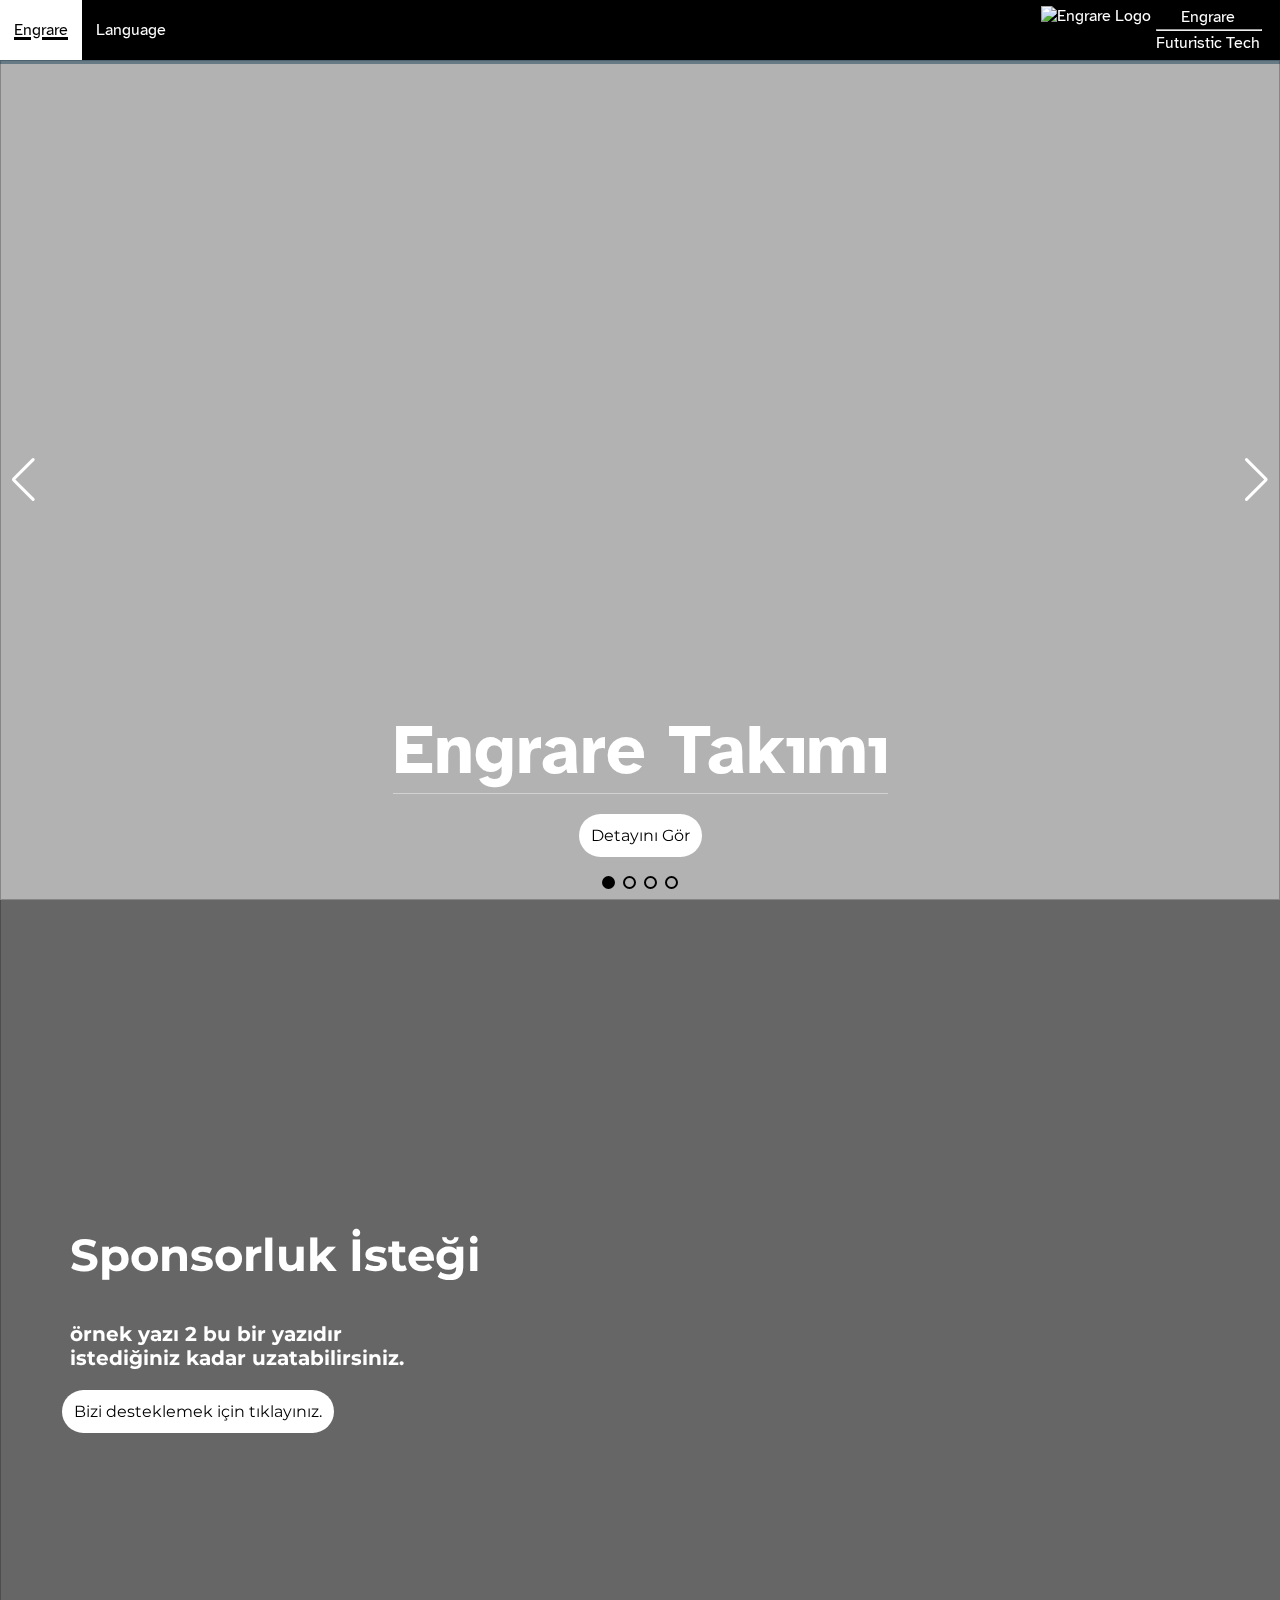
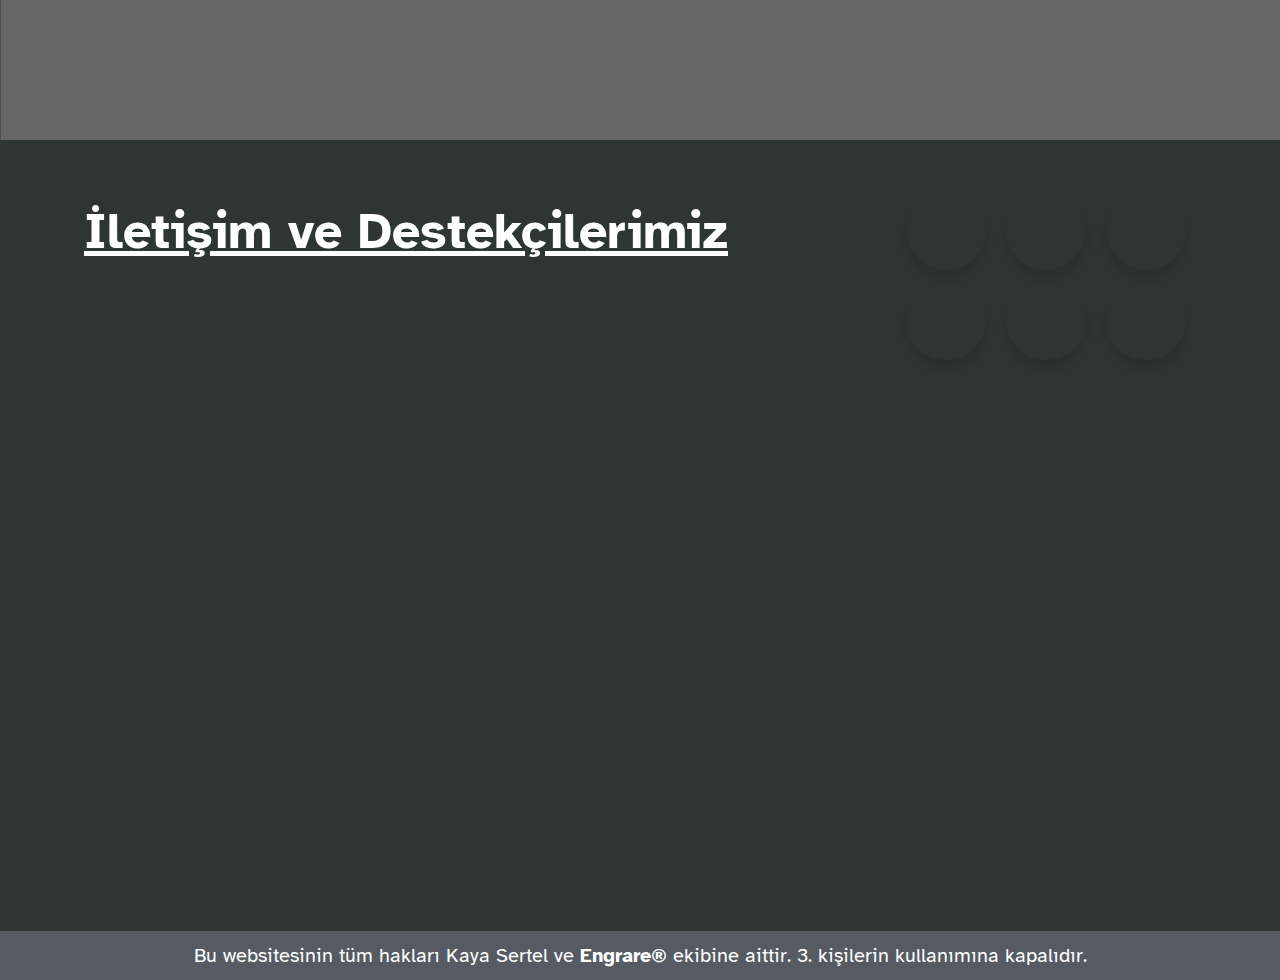
==== index.html @ f760fec5 "Add files via upload" ====
<!-- Copyright 2025 ENGRARE. All Rights Reserved.  -->
<!DOCTYPE html>
<html  lang="tr" dir="ltr" data-cast-api-enabled="true">
<head>
<title>Engrare</title>
<link rel="icon" type="image/png" href="./files/photos/title_icon.png" sizes="48x48">

<meta name="author" content="Engrare" />
<meta name="viewport" content="width=device-width, initial-scale=1, maximum-scale=0, minimum-scale=1">
<meta property="og:type" content="website">
<meta name="facebook-domain-verification" content="1h3h5nufxylejgv2ar00gf8e2o5nhf" />
<meta property="og:image" content="https://www.engrare.com/files/photos/engrare_logo.png" />
<meta property="og:image:width" content="100" />
<meta property="og:image:height" content="100" />
<meta property="twitter:image" content="https://www.engrare.com/files/photos/engrare_logo.png" />
<meta property="og:title" content="Engrare - Futuristic Tech">
<meta property="og:url" content="https://www.engrare.com">
<meta property="og:description" content="Engrare hakkında bilgi edinin veya Engrarelı olun.">
<meta content="Engrare sayfasına hoş geldiniz. Bu sayfadan Engrare takımı hakkında bilgi öğrenebilir, takıma sponsor ya da bir takım üyesi olamk için başvuruda bulanabilirsiniz." name="description">
<noscript>
<style>
.main_noscript_div {
	height:	300px;
	width: 450px;
	position: fixed;
	z-index: 20;
	top: 50%;
	left: 50%;
	margin-left: -227px;
	margin-top: -152px;
	background-color: grey;
	color: white;
	font-family: Atkinson Hyperlegible, sans-serif;
	border-radius: 10px;
	border: solid 4px white;
}
.noscript_text {
	font-size: 25px;
	text-align: center;
	margin: 30px 40px;
}
.noscript_header {
	text-align: center;
	margin: 20px;
}
.noscript_button {
	font-size: 20px;
	position: fixed;
	width: 150px;
	height: 80px;
	text-align: center;
	margin-left: 50%;
	left: -75px;
	font-family: Atkinson Hyperlegible, sans-serif;
	box-shadow: 4px 4px black;
	cursor: pointer;
	border: solid 2px black;
}
.noscript_button:hover {
	box-shadow: 2px 2px black;
	background-color: blue;
	color: white;
}
.cover_page {
	background-color: black;
	opacity: 0.9;
	width: 100%;
	height: 100%;
	position: fixed;
	top: 0px;
	left: 0px;
	z-index: 19;
}
 </style>
<div class="main_noscript_div">
<h1 class="noscript_header">JavaScript Error</h1>
<h3 class="noscript_text">It looks like JavaScript closed or not supported in your browser</h3>
<form target="_blank" action="https://support.google.com/adsense/answer/12654?hl=en"><button class="noscript_button">click for help!</button></form>
</div>
<div class="cover_page"></div>
</noscript>
<link href='https://fonts.googleapis.com/css?family=Atkinson Hyperlegible|Bebas Neue|Montserrat' rel='stylesheet'>
<!--<link rel="stylesheet" href="https://cdnjs.cloudflare.com/ajax/libs/font-awesome/4.7.0/css/font-awesome.min.css">-->
<!-- Add the Swiper library -->
<script src="https://cdn.jsdelivr.net/npm/swiper@9/swiper-bundle.min.js"></script>

<!-- Add the Swiper styles -->
<link rel="stylesheet" href="https://cdn.jsdelivr.net/npm/swiper@9/swiper-bundle.min.css"/>

<script src="https://ajax.googleapis.com/ajax/libs/jquery/3.5.1/jquery.min.js"></script>
	<link rel="stylesheet" href="https://site-assets.fontawesome.com/releases/v6.4.2/css/all.css">

<script src="files/myScript.js"></script>
<link rel="stylesheet" href="files/myStyle1.css">


</head>

<body>

<!--<div class="fixed_menu_top"></div>-->
<div class="menu_closer" onclick="openLeftMenu()"></div>

<div class="fixed_menu_top noselect">
	<div class="fixed_menu_cont">
		<div class="fixed_menu_left_cont">
			<div class="fixed_menu_button bar_button" onclick="openLeftMenu()">
				<i class="fa fa-bars menu_opener"></i>
			</div>
			<div class="fixed_menu_all_buttons_cont">
				<div class="fixed_menu_button fixed_menu_buttons_left fixed_menu_button_selected" id="fixed_menu_but_0" onClick="topMenuGo(0)">
					<p>Engrare</p>
				</div>
				<div class="fixed_menu_button fixed_menu_buttons_left" id="fixed_menu_but_lang"  onclick="alert('Translating the website future is not available right now. Thank you for your understanding.');">
					<p>Language</p>
				</div>
			</div>
			
		</div>
		<div class="fixed_menu_logo_part" onClick="topMenuGo(0)">
			<img src="./files/photos/engrare_logo.png" height="80%" alt="Engrare Logo">
			<div class="fixed_menu_logo_text_part">
				<p class="fixed_menu_logo_text">Engrare</p>
				<hr class="fixed_menu_logo_hr" />
				<p class="fixed_menu_logo_text">Futuristic Tech</p>
			</div>
		</div>
		<div class="fixed_menu_right_cont" onClick="GoToSettingsPage()">
			<div class="fixed_menu_button fixed_menu_button_3">
			<!--<div class="notification_num">3</div>
				<i class="fa fa-bell notification_bell"></i>-->
				<div class="notification_num"><i class="fa-solid fa-gear settings_button_top"></i></div>
			<i class="fa-solid fa-gear settings_button_top"></i> 
			</div>
		</div>
			
	</div>
</div>
<!--<div class="fixed_menu_top noselect"  id="navbar">
	<div class="fixed_menu_top_backgorund">
	</div>
	<div class="fixed_menu_container">
		<div class="category">

			<a href="#ikinci" style="position: relative;" class="microphone_button_top_a">
				<div class="icon_top_div">
					<i class="fa-regular fa-microphone mini_logo_top" style="position: relative; top: 2px;" ></i>
				</div>
			</a>
		</div>

		<div class="top_part_logo">
			<p style="margin-block-start: 0px; margin-block-end: 0px;position: relative;">ÖRNEK ŞİRKET İSMİ / LOGO</p>
		</div>
		<div class="contect">

		<a class="notification_bell"><div class="icon_top_div"><i class="fa-regular fa-bell"></i><div class="notification_number">5</div></div></a>
			<a class="top_button_2">
				<div class="icon_top_div">
					<i class="fa-regular fa-cart-shopping top_button_2"></i>
				</div>
			</a>
			<a class="search_part_a">
				<div class="icon_top_div">
					<i class="fa-regular fa-magnifying-glass mini_logo_top"></i>
				</div>
			</a>
<a class="user_photo_click" href="./login/login.html" style=" padding-bottom: 4px;"><img src="./Files/pp.jpg" class="user_photo"><i class="fa fa-sign-in sign_in"><p style="display: inline; margin: 0px; font-family: Bebas Neue;"> User</p></i>
</a>
		</div>
	</div>
</div>-->

<div class="main_div">

<div class="fixed_menu_space"></div>

<div class="main_container_2" style="height: calc(100% - 50px)">
<div class="swiper-container-wrapper">
	<div class="swiper-container swiper_cont">
		<div class="swiper-wrapper">
			<div class="swiper-slide">
				<div class="go_furniture_detail_outer"></div>
				<div class="go_furniture_detail noselect">
					<div class="go_furniture_detail_cont_1">
						<div class="img_slogan_cont">
							<h1 class="img_slogan_txt">Engrare Takımı</h1>
						</div>
						<a class="go_furniture_detail_a" onclick="ScrollPart(1)" target="_blank"> <!--ScrollPart(1)-->
							<div class="go_furniture_detail_cont_2">
								<p class="go_furniture_detail_txt">Detayını Gör</p>
							</div>
						</a>
					</div>
				</div>
				<img class="swiper_slide_img" alt=""/>
				
			</div>
			<div class="swiper-slide">
				<div class="go_furniture_detail_outer"></div>
				<div class="go_furniture_detail noselect">
					<div class="go_furniture_detail_cont_1">
						<div class="img_slogan_cont">
							<h1 class="img_slogan_txt">Engrare'a Destek ol!</h1>
						</div>
						<a class="go_furniture_detail_a" onclick="ScrollPart(5)">
							<div class="go_furniture_detail_cont_2">
								<p class="go_furniture_detail_txt">Sponsorluk Başvurusu Yap</p>
							</div>
						</a>
					</div>
				</div>
				<img class="swiper_slide_img" alt=""/>
			</div>
			<div class="swiper-slide">
				<div class="go_furniture_detail_outer"></div>
				<div class="go_furniture_detail noselect">
					<div class="go_furniture_detail_cont_1">
						<div class="img_slogan_cont">
							<h1 class="img_slogan_txt">Hazırlıklarımız</h1>
						</div>
						<a class="go_furniture_detail_a" onclick="ScrollPart(2)">
							<div class="go_furniture_detail_cont_2">
								<p class="go_furniture_detail_txt">Detayını gör</p>
							</div>
						</a>
					</div>
				</div>
				<img class="swiper_slide_img" alt=""/>
			</div>
			<div class="swiper-slide">
				<div class="go_furniture_detail_outer"></div>
				<div class="go_furniture_detail noselect">
					<div class="go_furniture_detail_cont_1">
						<div class="img_slogan_cont">
							<h1 class="img_slogan_txt">Engrarelı Ol!</h1>
						</div>
						<a class="go_furniture_detail_a" onclick="ScrollPart(4)">
							<div class="go_furniture_detail_cont_2">
								<p class="go_furniture_detail_txt">Başvuru için Tıkla</p>
							</div>
						</a>
					</div>
				</div>
				<img class="swiper_slide_img" alt=""/>
			</div>
		</div>
	</div>

	<!-- Add the navigation buttons -->
	<div class="swiper-button-prev left_right_buttons_swipper"></div>
	<div class="swiper-button-next left_right_buttons_swipper"></div>
	<div class="transition_sign">
		<div class="transition_sign_cont">

			<div class="trans_click trans_active" id="transClick_0"></div>
			<div class="trans_click" id="transClick_1"></div>
			<div class="trans_click" id="transClick_2"></div>
			<div class="trans_click" id="transClick_3"></div>


		</div>
	</div>
  
</div>
</div>


	
<div class="main_container_2" id="main_container_0">
	<div class="main_container_2_bg_photo_part">
		<img class="main_container_2_bg_photo" id="sliding_photo_0"/>
	</div>
	<div class="main_container_2_text_part">
		<div class="sponsorship_form_iframe_outer">
		<a class="go_furniture_detail_a">
			<div class="go_furniture_detail_cont_2">
				<p class="go_furniture_detail_txt">Formu Kapat.</p>
			</div>
		</a>
		<iframe width="100%" height="1700" frameborder="0" marginheight="0" marginwidth="0" scrolling="no"  class="sponsorship_form_iframe">Yükleniyor…</iframe>
		</div>
		<div class="text_part_inner_cont" id="sponsorship_cont">
		<h1 class="header_part_txt">Sponsorluk İsteği</h1>
	  	<h3 class="content_part_txt">örnek yazı 2 bu bir yazıdır<br /> istediğiniz kadar uzatabilirsiniz.</h3>
		<a class="go_furniture_detail_a">
			<div class="go_furniture_detail_cont_2">
				<p class="go_furniture_detail_txt">Bizi desteklemek için tıklayınız.</p>
			</div>
		</a>
		
		</div>
	</div>
</div>


<div class="contect_part main_container_2">
	<div class="contect_part_cont">
		<div class="contect_part_cont_2">

			<div class="social_media">
				<div class="social_and_text_part">
					<h1 class="contect_social_header">İletişim ve Destekçilerimiz</h1>
						<div class="wrapper social_media_part" style="margin: 0px;">
							<div class="social_grup_cont">
								<a href="https://wa.me/905412989803" target="_blank"><div class="icon whatsapp">
									<div class="tooltip">WhatsApp</div>
										<span><i class="fa-brands fa-whatsapp"></i></span>
									</div>
								</a>
								<a href="https://www.linkedin.com/company/engrare/about/" target="_blank">
									<div class="icon linkedin">
										<div class="tooltip">LinkedIn</div>
										<span><i class="fa-brands fa-linkedin"></i></span>
									</div>
								</a>
							</div>
							<div class="social_grup_cont">
  <div class="icon xtwitter">
    <div class="tooltip">X</div>
    <span><i class="fa-brands fa-x-twitter"></i></span>
  </div>
  <a href="https://www.instagram.com/eng.rare/" target="_blank"><div class="icon instagram">
    <div class="tooltip">Instagram</div>
    <span><i class="fa-brands fa-instagram"></i></span>
  </div>
	  </a>
 <!-- <div class="icon telegram">
    <div class="tooltip">Telegram</div>
    <span><i class="fa-brands fa-telegram"></i></span>
  </div>
  <div class="icon youtube">
    <div class="tooltip">YouTube</div>
    <span><i class="fa-brands fa-youtube"></i></span>
  </div>
  <div class="icon map UK">
    <div class="tooltip">UK</div>
    <span><i class="fa fa-map"></i></span>
  </div>-->
  </div>
<div class="social_grup_cont">
  <a href="https://maps.app.goo.gl/B9vYVUaMijcD9bns8" target="_blank"><div class="icon map TURKEY">
    <div class="tooltip">Adresi gör</div>
    <span><i class="fa fa-map"></i></span>
  </div></a>
	<a href="mailto:info@engrare.com" method="GET" enctype="text/plain">
		  <button class="mail_button">
         <div class="icon mail" type="submit">
    <div class="tooltip">Mail</div>
    <span><i class="fa-regular fa-envelope"></i></span>
  </div></button>
		</a>
	</div>

</div>
					
</div>
<div class="maps">
	<div class="maps_cont">
		<div class="mapouter"><div class="gmap_canvas"><iframe id="map1" width="600" height="400" title="Google Maps" class="gmap_iframe" frameborder="0" scrolling="no" marginheight="0" marginwidth="0" src="https://www.google.com/maps/embed?pb=!1m18!1m12!1m3!1d1506.5817246596514!2d29.131488877676745!3d40.9559980557768!2m3!1f0!2f0!3f0!3m2!1i1024!2i768!4f13.1!3m3!1m2!1s0x14cac77debfec47d%3A0x7a7592ba572b48b9!2sM5%20(Makine%20ve%20End%C3%BCstri%20M%C3%BChendisli%C4%9Fi)!5e0!3m2!1str!2str!4v1696669891312!5m2!1str!2str"></iframe>
			
			

			
			
			
			</div><style></style></div>
		<!--<div class="mapouter"><div class="gmap_canvas"><iframe id="map2" width="600" height="400" title="Google Maps" class="gmap_iframe" frameborder="0" scrolling="no" marginheight="0" marginwidth="0" src="https://maps.google.com/maps?width=600&amp;height=400&amp;hl=en&amp;q=pinaldi&amp;t=k&amp;z=16&amp;ie=UTF8&amp;iwloc=B&amp;output=embed"></iframe></div><style></style></div>-->
	</div>
</div>
<!--<iframe title="" class="YouTube_video noselect" width="480" height="270" src="https://www.youtube.com/embed/oo3SvcydIJ0?start=1000controls=1"frameborder="0" 
allowfullscreen>
</iframe>
advertisement 
consaltincy
website
-->
</div>
</div>
</div>
<div class="copywrite_part">
<p class="copywrite_text">Bu websitesinin tüm hakları Kaya Sertel ve <b>Engrare®</b> ekibine aittir. 3. kişilerin kullanımına kapalıdır.</p>
</div>
</div>
</div>


</body>

</html>
---- files/myStyle1.css ----
/* Copyright 2025 ENGRARE. All Rights Reserved. */

body {
    margin: 0px !important;
	color: white;
	font-family: Atkinson Hyperlegible, sans-serif;
	/*text-shadow: -1px 0 black, 0 1px white, 1px 0 white, 0 -1px white;*/
}

h1 {
	/*text-shadow: -2px 0 black, 0 2px black, 3px 0 white, 0 -1px white;*/
	
}

/* width */
::-webkit-scrollbar {
	display: block;
	position: relative;
	right: 2px;
	border-radius: 8px;
	border: solid  black 2px;
	width: 14.5px;
}

/* Track */
::-webkit-scrollbar-track {
	border-radius: 2px;
	background: #f1f1f1; 
}
 
/* Handle */
::-webkit-scrollbar-thumb {
	border: solid #f1f1f1 3.5px;
	border-radius: 8px;
	background: #888; 
}

/* Handle on hover */
::-webkit-scrollbar-thumb:hover {
	background: #555; 
}

.noselect {
  -webkit-touch-callout: none;
    -webkit-user-select: none;
     -khtml-user-select: none;
       -moz-user-select: none;
        -ms-user-select: none;
            user-select: none;
}

p {
	text-align: center;
	font-family: Atkinson Hyperlegible, sans-serif;
	
}

.main_div {
	width: 100%;
	overflow-x: hidden;
	height: auto;
	position: relative;
	z-index: 0;
}

.fixed_menu_space {
	width: 100%;
	height: 40px;
}

.menu_closer {
	position: fixed;
	height: 100vh;
	width: 100vw;
	z-index: 9;
	display: none;
	background:rgba(0, 0, 0, 0.4);
}

.fixed_menu_top {
	position: fixed;
	left: 0;
	top: 0;
	width: 100%;
	height: 40px;
	background: #000000;
    box-shadow: 0px 4px 0px 0px rgb(13 57 82 / 46%);
	z-index: 10;
}


.fixed_menu_cont {
	height: 100%;
	display: flex;
	justify-content: space-between;
}

.fixed_menu_button {
	display: flex;
	align-items: center;
	padding: 0px 14px;
	cursor: pointer;
	height: 100%;
}

.fixed_menu_button_selected {
	text-decoration: underline 3px;
}

.fixed_menu_left_cont {
	display: flex;
	border-radius: 0px 10px 10px 0px;
	overflow: hidden;
}

.fixed_menu_right_cont {
	border-radius: 10px 0px 0px 10px;
	overflow: hidden;
	display: none;
}

.notification_num {
	position: relative;
    top: 8px;
    right: -4px;
	border-radius: 20px;
	height: 13px;
	width: 13px;
	font-size: 13px;
	display: flex;
	align-items: center;
    justify-content: center;
}

/*.fixed_menu_button:hover {
	background: white;
	color: black;
}*/

.fixed_menu_button:hover {
	animation: button_background_hover_ani 0.2s ease-in-out;
	background: white;
	color: black;
}

@keyframes button_background_hover_ani {
	from {	
		background: black;
		color: white;
	}
	to {
		background: white;
		color: black;
	}
}

.bar_button {
	display: none;
	width: 24.5px;
	justify-content: center;
}

.fixed_menu_all_buttons_cont  {
	display: flex;
	overflow: hidden;
}

@media only screen and (max-width: 1100px) {
	.bar_button {
		display: flex;
	}
	
	.fixed_menu_all_buttons_cont {
		left: -200px;
		top: 90px;
		position: absolute;
		background: black;
		flex-direction: column;
		border-radius: 0px 20px 20px 0px;
	}
	
	.fixed_menu_right_cont  {
		display: block;
	}
}

.fixed_menu_logo_part {
	height: 100%;
	display: flex;
	align-items: center;
	position: relative;
	padding: 0px 20px;
}

.fixed_menu_logo_text_part {
	display: flex;
	align-items: center;
    flex-direction: column;
	margin-left: 5px;
}

.fixed_menu_logo_text {
	margin-block-start: 0em;
	margin-block-end: 0em;
}

.fixed_menu_logo_hr {
	width: 100%;
	margin-block-start: 0.1em;
    margin-block-end: 0.1em;
}

.menu_opener {
	font-size: 28px;
}

.search_logo {
	font-size: 20px;
	padding: 15px;
	padding-right: 15px;
	padding-top: 14px;
	
}



.navicon_button {
	cursor: pointer;
}

.top_button {
	position: fixed;
	bottom: 10px;
	right: 10px;
	cursor: pointer;
	display: block;
	z-index: 10;
}

.contect a {
	display: block;
}

.contect {
	white-space: nowrap;
	display: inline-flex;
	flex-direction: row-reverse;
}

.navicon_button {
	display: inline-block;
	cursor: pointer;
}



.close_button_all_screen {
	position: fixed;
	background-color: rgba(48, 48, 48);
	height: 100%;
	width: 100%;
	z-index: 7;
	opacity: 0.4;
	display: none;
}

.navicon_button_container {
	padding-top: 48px;
	    padding-left: 3px;
		
}

.bar1, .bar2, .bar3 {
  width: 39px;
  height: 6px;
  background-color: white;
  margin: 8px 0;
  transition: 0.4s;
  border-radius: 2px;
}
/*background-image: url("https://static.moooi.com/static/images/nav-button.png");*/
.navi_change .bar1 {
  -webkit-transform: rotate(-45deg) translate(-12px, 10px);
  transform: rotate(-45deg) translate(-12px, 10px);
}

.navi_change .bar2 {opacity: 0;}

.navi_change .bar3 {
  -webkit-transform: rotate(45deg) translate(-9px, -6px);
  transform: rotate(45deg) translate(-9px, -6px);
}

.navi_change_2 .bar1 {
  -webkit-transform: rotate(-45deg) translate(-9px, 8px);
  transform: rotate(-45deg) translate(-9px, 8px);
}

.navi_change_2 .bar2 {opacity: 0;}

.navi_change_2 .bar3 {
  -webkit-transform: rotate(45deg) translate(-7px, -5px);
  transform: rotate(45deg) translate(-7px, -5px);
}

.top_part_logo {
	color: white !important;
}


.fixed_menu_top a {
	border-radius: 8px;
	display: block;
	color: white;
	text-align: center;
	margin: 12px 20px;
	text-decoration: none;
	font-size: 25px;
	font-family: Bebas Neue, sans-serif;
	cursor: pointer;
}

.search_part_a {
	padding-top: 0px !important;
	padding-bottom: 0px !important;
	display: block;
}



@media only screen and (max-width: 350px) {
	.fixed_menu_top a {
		font-size: 13px;
		margin: 6px 1px;
	}
	.fixed_menu_top {
		height: 50px;
	}
	
	.main_container_2 {
		height: calc(100vh - 50px);
	}
	
	.fixed_menu_space {
		height: 50px;
	}
	
	.icon_top_div {
		width: 17px;
		padding: 5px;
	}
	.fixed_menu_container {
		margin-left: 2px;
		margin-right: 2px;
	}
	
	.top_part_logo {
		height: 30px;
		font-size: 15px;
	}
	
	.notification_number {
		left: 16px;
		top: 11px;
		font-size: 11px;
		height: 12px;
    width: 12px;
	}
	
	.small_slogan_text {
		font-size: 20px;
	}
	
	.big_slogan_text {
		font-size: 60px;
	}
			.small_slogan_text {
		font-size: 40px;
		margin-top: 5px;
		margin-bottom: 5px;
		-webkit-text-stroke: 1.5px black;
		text-shadow: 13px 13px 13px black,
        1px 1px 1px black,
	}
	
	.big_slogan_text {
		font-size: 70px;
		-webkit-text-stroke: 2px black;
		text-shadow: 1px 1px 1px black,
        1px 2px 1px black,
        1px 3px 1px black,
        1px 4px 1px black,
        1px 5px 1px black,
        1px 6px 1px black,
    1px 5px 6px rgba(16,16,16,0.4),
    1px 10px 10px rgba(16,16,16,0.2),
    1px 15px 35px rgba(16,16,16,0.2),
    1px 20px 60px rgba(16,16,16,0.4);
	}
}

@media only screen and (max-width: 600px) and (min-width: 351px){
	.fixed_menu_top a {
		font-size: 15px;
		margin: 6px 8px;
	}
	.fixed_menu_top {
		height: 45px;
	}
	
	
	
	.main_container_2 {
		height: calc(100vh - 45px);
	}
	
	.fixed_menu_space {
		height: 45px;
	}
	
	.icon_top_div {
		width: 19px;
		padding: 5px;
	}
	.fixed_menu_container {
		margin-left: 5px;
		margin-right: 5px;
	}
	
	.top_part_logo {
		height: 30px;
		font-size: 15px;
	}
	
	.notification_number {
		left: 19px;
		top: 13px;
		font-size: 14px;
		height: 16px;
		width: 16px;
	}
	
	.small_slogan_text {
		font-size: 30px;
	}
	
	.big_slogan_text {
		font-size: 100px;
	}
	
		.small_slogan_text {
		font-size: 40px;
		margin-top: 5px;
		margin-bottom: 5px;
		-webkit-text-stroke: 1.5px black;
		text-shadow: 13px 13px 13px black,
        1px 1px 1px black,
	}
	
	.big_slogan_text {
		font-size: 90px;
		-webkit-text-stroke: 3px black;
		text-shadow: 1px 1px 1px black,
        1px 2px 1px black,
        1px 3px 1px black,
        1px 4px 1px black,
        1px 5px 1px black,
        1px 6px 1px black,
        1px 7px 1px black,
        1px 8px 1px black,
    1px 10px 6px rgba(16,16,16,0.4),
    1px 15px 10px rgba(16,16,16,0.2),
    1px 20px 35px rgba(16,16,16,0.2),
    1px 25px 60px rgba(16,16,16,0.4);
	}
}

@media only screen and (min-width: 601px) and (max-width: 1000px) {/*1000px TEN SONRA ÇALIŞIR VE 601PX DE DURUR*/
	.fixed_menu_top a {
		font-size: 17px;
		margin: 6px 8px;
	}
	
	.fixed_menu_top {
		height: 55px;
	}
	
	.main_container_2 {
		height: calc(100vh - 55px);
	}
	
	.fixed_menu_space {
		height: 55px;
	}
	
	.icon_top_div {
		width: 22px;
		padding: 10px;
	}
	
	.fixed_menu_container {
		margin-left: 15px;
		margin-right: 15px;
	}
	
	.top_part_logo {
		height: 40px;
		font-size: 20px;
	}
	
	.notification_number {
		left: 27px;
		top: 20px;
		font-size: 14px;
		height: 16px;
		width: 16px;
	}
	
	.mini_logo_top {
		
	}
	
		
	.small_slogan_text {
		font-size: 40px;
		margin-top: 5px;
		margin-bottom: 5px;
		-webkit-text-stroke: 1.5px black;
		text-shadow: 13px 13px 13px black,
        1px 1px 1px black,
	}
	
	.big_slogan_text {
		font-size: 120px;
		-webkit-text-stroke: 3px black;
		text-shadow: 1px 1px 1px black,
        1px 2px 1px black,
        1px 3px 1px black,
        1px 4px 1px black,
        1px 5px 1px black,
        1px 6px 1px black,
        1px 7px 1px black,
        1px 8px 1px black,
        1px 9px 1px black,
    1px 15px 6px rgba(16,16,16,0.4),
    1px 20px 10px rgba(16,16,16,0.2),
    1px 23px 35px rgba(16,16,16,0.2),
    1px 28px 60px rgba(16,16,16,0.4);
	}
}
/*$(".fixed_menu_container").css("margin-right", 25);*/

@media only screen and (max-width: 1000px) { /*1000px TEN SONRA ÇALIŞIR VE 0PX E KADAR DEVAM EDER*/
	.search_part_a {
		display: none !important;
	}
	
	
}

@media only screen and (min-width: 1001px) { 
	.fixed_menu_container {
		margin-left: 50px;
		margin-right: 50px;
	}


	.notification_number {
		left: 38px;
		top: 30px;
		font-size: 17px;
		height: 20px;
		width: 20px;
	}
	
	.notification_bell {
		padding-bottom: 0px !important;
	}
	
	.fixed_menu_top {
		height: 60px;
	}
	
	.main_container_2 {
		height: calc(100vh - 60px);
	}
	
	.fixed_menu_space {
		height: 60px;
	}
	
	.top_part_logo {
		height: 50px;
		font-size: 22px;
		display: flex;
		justify-content: center;
		align-items: center;
	}
	
	.icon_top_div {
		top: 0px;
		width: 33px;
		padding: 15px;
		margin: 0px;
	}
	
	.mini_logo_top {
		position: relative;
		top: 2px;
	}
	
	.small_slogan_text {
		font-size: 40px;
		margin-top: 5px;
		margin-bottom: 5px;
		-webkit-text-stroke: 1.5px black;
		text-shadow: 13px 13px 13px black,
        1px 1px 1px black,
	}
	
	.big_slogan_text {
		font-size: 150px;
		-webkit-text-stroke: 3px black;
		text-shadow: 1px 1px 1px black,
        1px 2px 1px black,
        1px 3px 1px black,
        1px 4px 1px black,
        1px 5px 1px black,
        1px 6px 1px black,
        1px 7px 1px black,
        1px 8px 1px black,
        1px 9px 1px black,
        1px 10px 1px black,
    1px 18px 6px rgba(16,16,16,0.4),
    1px 22px 10px rgba(16,16,16,0.2),
    1px 25px 35px rgba(16,16,16,0.2),
    1px 30px 60px rgba(16,16,16,0.4);
	}
}



.notification_number {
	position: absolute;
	border-radius: 50%;
	background-color: red;
	color: white;
}

.icon_top_div {
	position: relative;
}




.submit_button {
	padding: 15px;
	margin-top: 0px;
	margin-right: 20px;
	border-radius: 100px;
}

.microphone_button_top_a {
	border-radius: 50px;
}

.microphone_button_top {
	padding: 20px;
}

.fixed_menu_top a:hover {
	animation: button_background_hover_ani 0.13s ease-in-out;
	background: rgba(255, 255, 255, 0.2);
}
.transition_sign_cont {
	width: fit-content;
}


.category {
	float: left;
    display: block;
	position: relative;
}

@keyframes button_background_hover_ani {
  from {background: none;}
  to {background: rgba(255, 255, 255, 0.3) !important;}
}

.img_slogan {
	position: absolute;
    bottom: 70px;
	z-index: 11;
	width: 100%;
	text-align: center;
}

.img_slogan_cont {
	display: flex;
	justify-content: center;
	margin: 20px;
}

.img_slogan_txt {
	margin: 0px;
	font-size: 70px;
	font-family: Atkinson Hyperlegible, sans-serif;
}

.go_furniture_detail_outer {
	position: absolute;
	width: 100%;
	height: 100%;
	background-color: rgba(0, 0, 0, 0.3);
}

.go_furniture_detail {
	bottom: 43px;
	display: block;
	position: absolute;
	width: 100%;
	z-index: 12;
}

.go_furniture_detail_cont_1 {
	display: flex;
	align-content: center;
    justify-content: center;
    align-items: center;
	flex-direction: column;
	width: 100%;
}



.go_furniture_detail_a {
	color: black;
    cursor: pointer;
    text-decoration: none;
	background-color: white;
	border-radius: 100px;
	margin: 0px 12px;

}

.go_furniture_detail_a:hover {
	text-decoration: underline;
	background-color: #efefef;
	animation: go_furniture_detail_a_backgorund_ani 0.3s;
   -webkit-text-decoration-color: rgba(0, 0, 0, 0.4); /* Safari */   
   text-decoration-color: rgba(0, 0, 0, 0.4);
}


@keyframes go_furniture_detail_a_backgorund_ani {
	from {
		background-color: white;
		-webkit-text-decoration-color: rgba(255, 0, 0, 0); /* Safari */   
		text-decoration-color: rgba(0, 0, 0, 0);
	
	}
	to	{
		background-color: #efefef;
		-webkit-text-decoration-color: rgba(0, 0, 0, 0.4); /* Safari */   
		text-decoration-color: rgba(0, 0, 0, 0.4);
	
	}
}

.transition_sign {
	display: flex;
	justify-content: center;
	position: absolute;
	width: 100%;
	z-index: 13;
	bottom: 10px;
}

.transition_sign_cont {
	display: flex;
}

.trans_click {
	border-radius: 20px;
	height: 9px;
	width: 9px;
	border: 2px solid black;
	cursor: pointer;
	margin: 1px 4px;
	background: none;
}

.trans_click:hover {
	/*border: 2px solid grey;*/
	/*background: black;*/
	animation: trans_click_ani 0.3s;
}

@keyframes trans_click_ani {
	from {
		/*border: 2px solid black;*/
		/*background: none;*/
	}
	to	{
		/*border: 2px solid black;*/
		/*background: grey;*/
	}
}

.trans_active {
	border: 2px solid black !important;
	background: black !important;
	cursor: default;
}

.go_furniture_detail_cont_2 {
	padding: 12px;
}

.go_furniture_detail_txt {
	margin: 0px;
	font-family: Montserrat, sans-serif;
}

.main_container_2 {
	position: relative;
	width: 100%;
}

.main_container_2_bg_photo_part {
	overflow: hidden;
	z-index: 4;
	position: absolute;
	width: 100%;
	height: 100%;
}

.main_container_2_bg_photo {
	top: 0px;
	width: 120%;
    height: 120%;
    object-fit: cover;
	position: relative;
}

.main_container_2_text_part {
	font-family: Montserrat, sans-serif;
	/*text-align: center;*/
	position: relative;
	color: white;
	display: flex;
	justify-content: center;
    align-items: flex-start;
	flex-direction: column;
	z-index: 5;
	background-color: rgba(0, 0, 0, 0.6);
	width: 100%;
	height: 100%;
}

.text_part_inner_cont {
	display: flex;
	flex-direction: column;
    	align-items: flex-start;
	margin-left: 50px;
}

.content_part_txt {
	margin: 20px;
	font-size: calc(0.4vw + 15px);
}

.header_part_txt {
	margin: 20px;
	font-size: calc(1.6vw + 25px);
}



.sponsorship_form_iframe {
	margin: 20px;
	
}

.sponsorship_form_iframe_outer {
	display: none;
    width: 100%;
    height: 100%;
	    flex-direction: column;
    align-items: center;
	
}

.membership_form_iframe {
	margin: 20px;
	
}

.membership_form_iframe_outer {
	display: none;
    width: 100%;
    height: 100%;
	flex-direction: column;
    align-items: center;
}


.wrapper {
	
	display: inline-flex;
	margin-top: 0px;
	margin-right: 70px;
}

.wrapper .icon {
	font-family: Atkinson Hyperlegible, sans-serif;
	position: relative;
	/*background-color: #ffffff;*/
	color: white;
	border-radius: 50px;
	padding: 15px;
	margin: 10px;
	width: 50px;
	height: 50px;
	font-size: 50px;
	display: flex;
	justify-content: center;
	align-items: center;
	flex-direction: column;
	box-shadow: 0 10px 10px rgba(0, 0, 0, 0.1);
	cursor: pointer;
	transition: all 0.2s cubic-bezier(0.68, -0.55, 0.265, 1.55);
}

.wrapper .tooltip {
  position: absolute;
  top: 0;
  font-size: 14px;
  background-color: #ffffff;
  color: #ffffff;
  padding: 5px 8px;
  border-radius: 5px;
  box-shadow: 0 10px 10px rgba(0, 0, 0, 0.1);
  opacity: 0;
  pointer-events: none;
  transition: all 0.3s cubic-bezier(0.68, -0.55, 0.265, 1.55);
}



.wrapper .tooltip::before {
  position: absolute;
  content: "";
  height: 8px;
  width: 8px;
  background-color: #ffffff;
  bottom: -3px;
  left: 50%;
  transform: translate(-50%) rotate(45deg);
  transition: all 0.3s cubic-bezier(0.68, -0.55, 0.265, 1.55);
}

.wrapper .icon:hover .tooltip {
  top: -45px;
  opacity: 1;
  visibility: visible;
  pointer-events: auto;
}

.wrapper .icon:hover span,
.wrapper .icon:hover .tooltip {
  text-shadow: 0px -1px 0px rgba(0, 0, 0, 0.1);
}

.wrapper .linkedin:hover,
.wrapper .linkedin:hover .tooltip,
.wrapper .linkedin:hover .tooltip::before {
  background-color: #004182;
  color: #ffffff;
}

.wrapper .mail:hover,
.wrapper .mail:hover .tooltip,
.wrapper .mail:hover .tooltip::before {
  background-color: #de5347;
  color: #ffffff;
}




.wrapper .xtwitter:hover,
.wrapper .xtwitter:hover .tooltip,
.wrapper .xtwitter:hover .tooltip::before {
  background-color: #000000;
  color: #ffffff;
}

.wrapper .instagram:hover,
.wrapper .instagram:hover .tooltip,
.wrapper .instagram:hover .tooltip::before {
  /*background-color: #e1306c;*/
    background: #f09433; 
background: -moz-linear-gradient(45deg, #f09433 0%, #e6683c 25%, #dc2743 50%, #cc2366 75%, #bc1888 100%); 
background: -webkit-linear-gradient(45deg, #f09433 0%,#e6683c 25%,#dc2743 50%,#cc2366 75%,#bc1888 100%); 
background: linear-gradient(45deg, #f09433 0%,#e6683c 25%,#dc2743 50%,#cc2366 75%,#bc1888 100%); 
filter: progid:DXImageTransform.Microsoft.gradient( startColorstr='#f09433', endColorstr='#bc1888',GradientType=1 );
background-position: 20%;
  color: #ffffff;
}

.wrapper .telegram:hover,
.wrapper .telegram:hover .tooltip,
.wrapper .telegram:hover .tooltip::before {
  /*background: linear-gradient(139deg, rgba(43,133,193,1) 0%, rgba(49,169,219,1) 100%);*/
  background-color: #35ade1;
  color: #ffffff;
}

.wrapper .youtube:hover,
.wrapper .youtube:hover .tooltip,
.wrapper .youtube:hover .tooltip::before {
  background-color: red;
  color: #ffffff;
}

.wrapper .whatsapp:hover,
.wrapper .whatsapp:hover .tooltip,
.wrapper .whatsapp:hover .tooltip::before {
  background-color: #008000;
  color: #ffffff;
}

.wrapper .map:hover,
.wrapper .map:hover .tooltip,
.wrapper .map:hover .tooltip::before {
  background-color: #498ee3;
  color: #ffffff;
}

.wrapper .menu_button_clickk:hover,
.wrapper .menu_button_clickk:hover .tooltip,
.wrapper .menu_button_clickk:hover .tooltip::before {
  background-color: black;
  color: #ffffff;
}

.mail_button {
	border: 0px;
    background: none;
	    padding-block: 0px;
	padding: 0px;
		
    padding-inline: 0px;
}

.wrapper .mail {
	margin-top: 0px;
}

.swiper-container-wrapper {
	z-index: 6;
	position: relative;
	width: 100%;
}
.swiper-container {
	height: 100%;
}

:root {
    --swiper-theme-color: white !important;
}
.swiper-container:hover .swiper-button-prev,
.swiper-container:hover .swiper-button-next {
	opacity: 1;
	visibility: visible;
}
.swiper-container .swiper-button-disabled {
	opacity: 1;
	visibility: visible;
}
.swiper-container .swiper-button-prev {
	left: 10px;
}
.swiper-container .swiper-button-next {
	right: 10px;
}
.swiper-button-prev:hover,
.swiper-button-next:hover {
	transform: translateY(-5px);
	animation: hover_on_buttons_ani 0.3s;
}
@keyframes hover_on_buttons_ani {
	from {transform: translateY(0px);}
	to	{transform: translateY(-5px);}
}

.contect_part {
	overflow: hidden;
	width: 100%;
	background-color: #2d3633;
	color: white;
	position: relative;
	display: flex;
	    flex-direction: column;
    justify-content: space-between;
	z-index: 6;
}

.contect_part_cont {
	position: relative;
}

.contect_part_cont_2 {
	display: relative;
}

.swiper_slide_img {
	width: 100%;
	height: 100%;
	object-fit: cover;
}

.social_media_part {
	z-index: 5;
	position: relative;
}

.mapouter {
	z-index: 4;
	/*position: absolute;
	margin-top: -72px;
	margin-left: 10px;*/
}

.maps {
	display: block;
}

.maps_cont {
	display: flex;
	justify-content: space-around;
}

.social_and_text_part {
	padding: 40px 0px;
	display: flex; 
    justify-content: space-around;
}

.contect_social_header { 
	font-family: Atkinson Hyperlegible, sans-serif;
	text-decoration: underline;
	position: relative;
	text-align: center;
}

@mixin stroke($color: #000, $size: 1px) {
  text-shadow:
    -#{$size} -#{$size} 0 $color,
     0        -#{$size} 0 $color,
     #{$size} -#{$size} 0 $color,
     #{$size}  0        0 $color,
     #{$size}  #{$size} 0 $color,
     0         #{$size} 0 $color,
    -#{$size}  #{$size} 0 $color,
    -#{$size}  0        0 $color;
}

.fix_stroke {
   paint-order: stroke fill;
}

.img_slogan_txt {
	text-align: center;
	   text-decoration: none;
	   paint-order: stroke fill;
   border-bottom: 1px solid rgba(255, 255, 255, 0.4);
   display: inline-block;
}



@media only screen and (max-width: 701px) {
	.contect_social_header {
		font-size: 50px;
		right: 0px;
		position: relative;
		margin-bottom: 5px;
		padding-top: 20px;
		margin-top: 0px;
	}	
	
	.social_and_text_part {
		justify-content: space-around;
		flex-direction: column;
		align-items: center;
	}
	.maps {
		padding-bottom: 10px; 
	}
	
	.maps_cont {
		justify-content: flex-start;
		flex-direction: column;
		align-items: center;
	}
}



@media only screen and (min-width: 701px) and (max-width: 1301px) { 
	.contect_social_header {
		font-size: 50px;
		right: 0px;
		position: relative;
		margin-bottom: 5px;
		padding-top: 20px;
		margin-top: 0px;
	}
	
	.maps {
	}
	
	.maps_cont {
		justify-content: space-around;
		flex-direction: column;
		align-items: center;
	}
}

@media only screen and (min-width: 1301px) {
	.contect_social_header {
		font-size: 50px;
		right: 0px;
		margin-bottom: 5px;
		padding-top: 20px;
		margin-top: 0px;
	}
	
	.social_media_part {
		margin-right: 0px !important;
	}
	
	.maps {
		padding: 20px 20px;
	}
	
	.maps_cont {
	}
}


.copywrite_part {
	display: block;
	position: relative;
	width: 100%;
	background-color: #555a63;
}

.copywrite_text {
	color: white;
	font-size: 20px;
	margin: 0px;
	text-align: center;
	padding-top: 12px;
	padding-bottom: 12px;
}
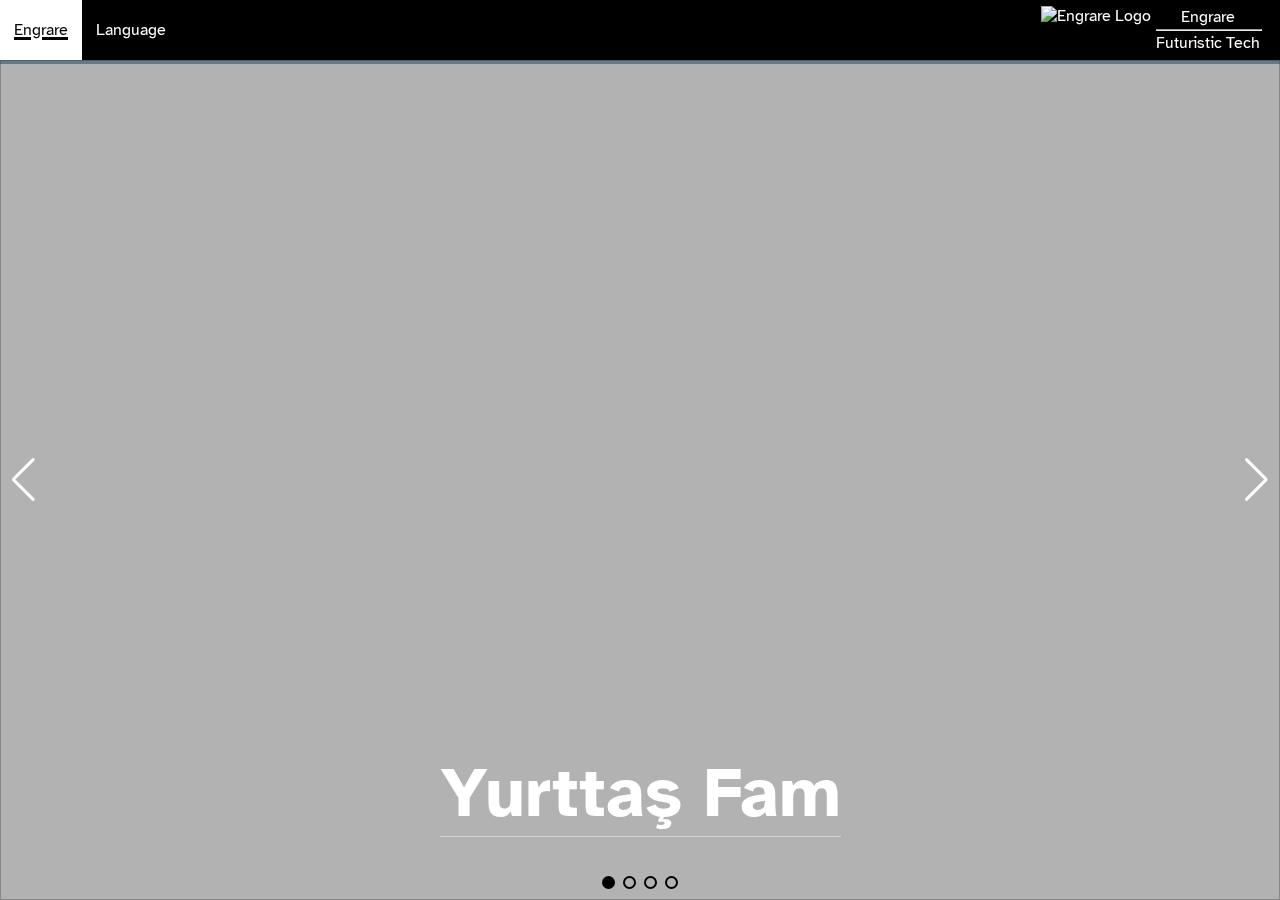
==== commit 9bee74e5: "Add files via upload" ====
--- a/index.html
+++ b/index.html
@@ -184,13 +184,8 @@
 				<div class="go_furniture_detail noselect">
 					<div class="go_furniture_detail_cont_1">
 						<div class="img_slogan_cont">
-							<h1 class="img_slogan_txt">Engrare Takımı</h1>
-						</div>
-						<a class="go_furniture_detail_a" onclick="ScrollPart(1)" target="_blank"> <!--ScrollPart(1)-->
-							<div class="go_furniture_detail_cont_2">
-								<p class="go_furniture_detail_txt">Detayını Gör</p>
-							</div>
-						</a>
+							<h1 class="img_slogan_txt">Yurttaş Fam</h1>
+						</div>
 					</div>
 				</div>
 				<img class="swiper_slide_img" alt=""/>
@@ -265,123 +260,6 @@
 </div>
 </div>
 
-
-	
-<div class="main_container_2" id="main_container_0">
-	<div class="main_container_2_bg_photo_part">
-		<img class="main_container_2_bg_photo" id="sliding_photo_0"/>
-	</div>
-	<div class="main_container_2_text_part">
-		<div class="sponsorship_form_iframe_outer">
-		<a class="go_furniture_detail_a">
-			<div class="go_furniture_detail_cont_2">
-				<p class="go_furniture_detail_txt">Formu Kapat.</p>
-			</div>
-		</a>
-		<iframe width="100%" height="1700" frameborder="0" marginheight="0" marginwidth="0" scrolling="no"  class="sponsorship_form_iframe">Yükleniyor…</iframe>
-		</div>
-		<div class="text_part_inner_cont" id="sponsorship_cont">
-		<h1 class="header_part_txt">Sponsorluk İsteği</h1>
-	  	<h3 class="content_part_txt">örnek yazı 2 bu bir yazıdır<br /> istediğiniz kadar uzatabilirsiniz.</h3>
-		<a class="go_furniture_detail_a">
-			<div class="go_furniture_detail_cont_2">
-				<p class="go_furniture_detail_txt">Bizi desteklemek için tıklayınız.</p>
-			</div>
-		</a>
-		
-		</div>
-	</div>
-</div>
-
-
-<div class="contect_part main_container_2">
-	<div class="contect_part_cont">
-		<div class="contect_part_cont_2">
-
-			<div class="social_media">
-				<div class="social_and_text_part">
-					<h1 class="contect_social_header">İletişim ve Destekçilerimiz</h1>
-						<div class="wrapper social_media_part" style="margin: 0px;">
-							<div class="social_grup_cont">
-								<a href="https://wa.me/905412989803" target="_blank"><div class="icon whatsapp">
-									<div class="tooltip">WhatsApp</div>
-										<span><i class="fa-brands fa-whatsapp"></i></span>
-									</div>
-								</a>
-								<a href="https://www.linkedin.com/company/engrare/about/" target="_blank">
-									<div class="icon linkedin">
-										<div class="tooltip">LinkedIn</div>
-										<span><i class="fa-brands fa-linkedin"></i></span>
-									</div>
-								</a>
-							</div>
-							<div class="social_grup_cont">
-  <div class="icon xtwitter">
-    <div class="tooltip">X</div>
-    <span><i class="fa-brands fa-x-twitter"></i></span>
-  </div>
-  <a href="https://www.instagram.com/eng.rare/" target="_blank"><div class="icon instagram">
-    <div class="tooltip">Instagram</div>
-    <span><i class="fa-brands fa-instagram"></i></span>
-  </div>
-	  </a>
- <!-- <div class="icon telegram">
-    <div class="tooltip">Telegram</div>
-    <span><i class="fa-brands fa-telegram"></i></span>
-  </div>
-  <div class="icon youtube">
-    <div class="tooltip">YouTube</div>
-    <span><i class="fa-brands fa-youtube"></i></span>
-  </div>
-  <div class="icon map UK">
-    <div class="tooltip">UK</div>
-    <span><i class="fa fa-map"></i></span>
-  </div>-->
-  </div>
-<div class="social_grup_cont">
-  <a href="https://maps.app.goo.gl/B9vYVUaMijcD9bns8" target="_blank"><div class="icon map TURKEY">
-    <div class="tooltip">Adresi gör</div>
-    <span><i class="fa fa-map"></i></span>
-  </div></a>
-	<a href="mailto:info@engrare.com" method="GET" enctype="text/plain">
-		  <button class="mail_button">
-         <div class="icon mail" type="submit">
-    <div class="tooltip">Mail</div>
-    <span><i class="fa-regular fa-envelope"></i></span>
-  </div></button>
-		</a>
-	</div>
-
-</div>
-					
-</div>
-<div class="maps">
-	<div class="maps_cont">
-		<div class="mapouter"><div class="gmap_canvas"><iframe id="map1" width="600" height="400" title="Google Maps" class="gmap_iframe" frameborder="0" scrolling="no" marginheight="0" marginwidth="0" src="https://www.google.com/maps/embed?pb=!1m18!1m12!1m3!1d1506.5817246596514!2d29.131488877676745!3d40.9559980557768!2m3!1f0!2f0!3f0!3m2!1i1024!2i768!4f13.1!3m3!1m2!1s0x14cac77debfec47d%3A0x7a7592ba572b48b9!2sM5%20(Makine%20ve%20End%C3%BCstri%20M%C3%BChendisli%C4%9Fi)!5e0!3m2!1str!2str!4v1696669891312!5m2!1str!2str"></iframe>
-			
-			
-
-			
-			
-			
-			</div><style></style></div>
-		<!--<div class="mapouter"><div class="gmap_canvas"><iframe id="map2" width="600" height="400" title="Google Maps" class="gmap_iframe" frameborder="0" scrolling="no" marginheight="0" marginwidth="0" src="https://maps.google.com/maps?width=600&amp;height=400&amp;hl=en&amp;q=pinaldi&amp;t=k&amp;z=16&amp;ie=UTF8&amp;iwloc=B&amp;output=embed"></iframe></div><style></style></div>-->
-	</div>
-</div>
-<!--<iframe title="" class="YouTube_video noselect" width="480" height="270" src="https://www.youtube.com/embed/oo3SvcydIJ0?start=1000controls=1"frameborder="0" 
-allowfullscreen>
-</iframe>
-advertisement 
-consaltincy
-website
--->
-</div>
-</div>
-</div>
-<div class="copywrite_part">
-<p class="copywrite_text">Bu websitesinin tüm hakları Kaya Sertel ve <b>Engrare®</b> ekibine aittir. 3. kişilerin kullanımına kapalıdır.</p>
-</div>
-</div>
 </div>
 
 
